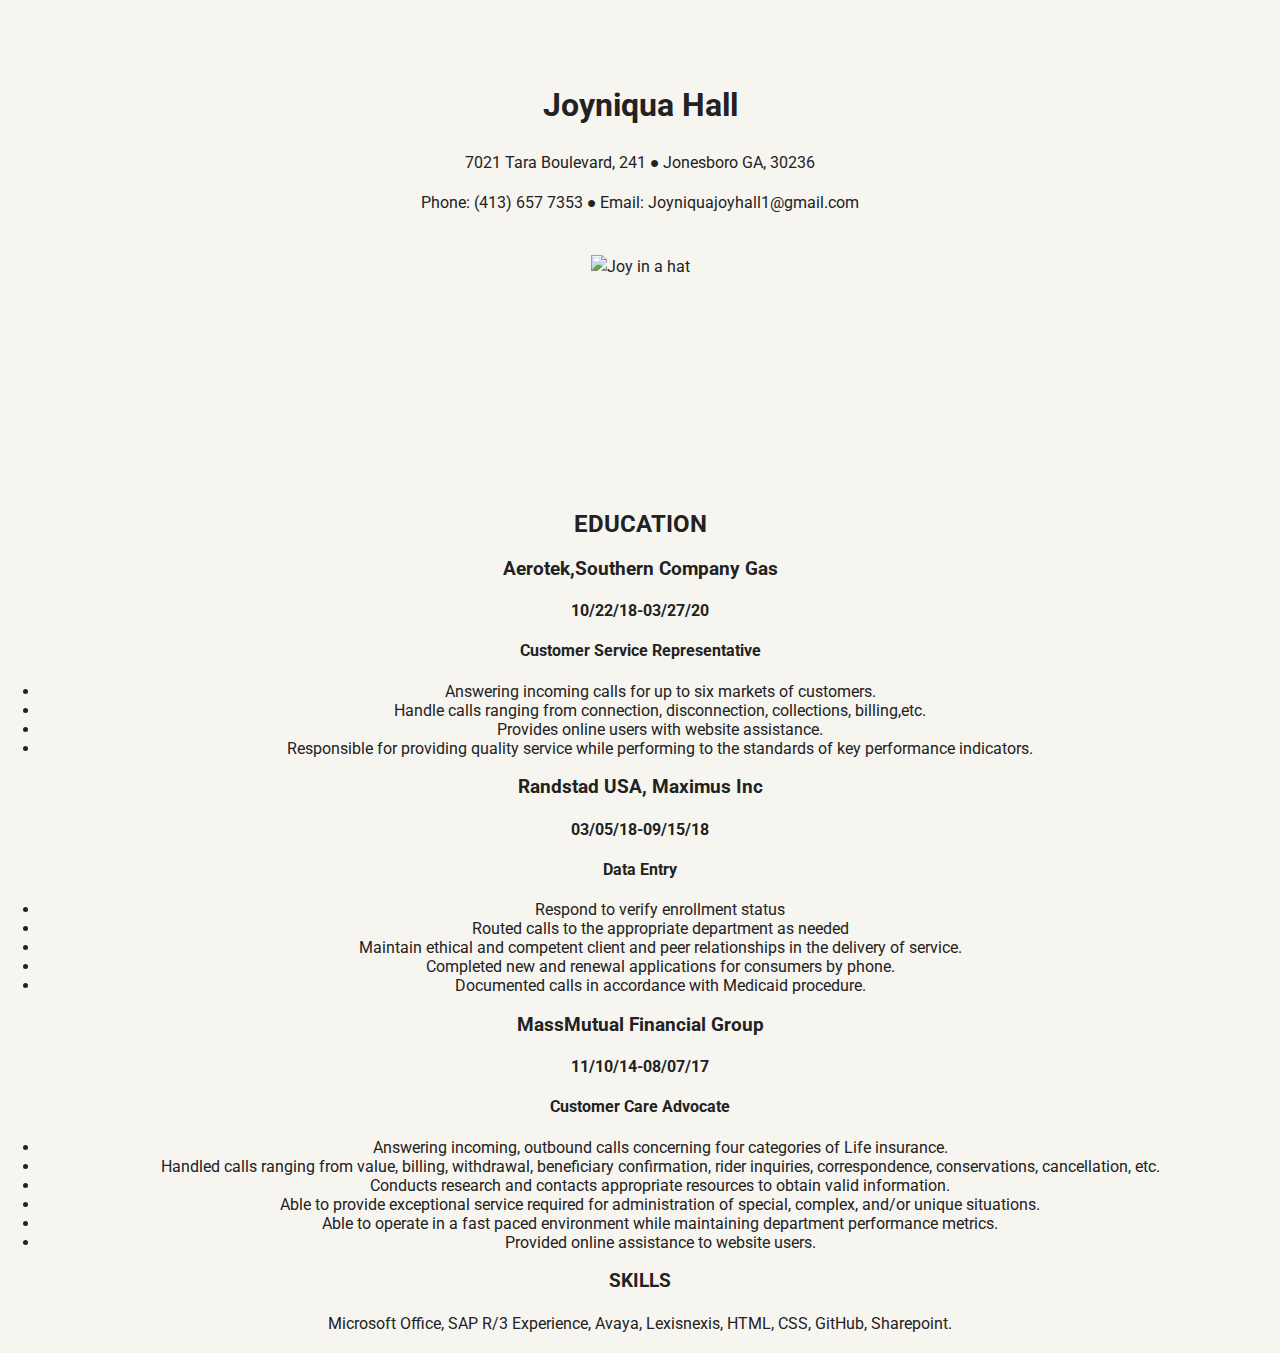
==== Code Life/experience.html @ f21184c1 "Add files via upload" ====
<!doctype html>
<html lang="en">
<head>
  <meta charset="utf-8">
  <title>Joy Hall's Profile</title>
  <meta name="viewport" content="width=device-width, initial-scale=1.0">
  <link rel="stylesheet" href="styles.css">
  <link href="https://fonts.googleapis.com/css?family=Muli%7CRoboto:400,300,500,700,900" rel="stylesheet"></head>
  <body>
    <header>
      <h1>Joyniqua Hall</h1>
        <p>7021 Tara Boulevard, 241 ● Jonesboro GA, 30236</p>
        <p>Phone: (413) 657 7353 ● Email: Joyniquajoyhall1@gmail.com</p> <br>
        <img src="images/joy3.jpg" alt="Joy in a hat" >
    </header>
    <main>
      <h2>EDUCATION</h2>
      <h3>Aerotek,Southern Company Gas</h3>
      <h4>10/22/18-03/27/20</h4>
      <h4>Customer Service Representative</h4>
        <ul>
          <li>Answering incoming calls for up to six markets of customers.</li>
          <li>Handle calls ranging from connection, disconnection, collections, billing,etc.</li>
          <li>Provides online users with website assistance.</li>
          <li>Responsible for providing quality service while performing to the standards of key performance indicators.</li>
        </ul>
        <div>
          <h3>Randstad USA, Maximus Inc</h3>
          <h4>03/05/18-09/15/18	</h4>
          <h4>Data Entry</h4>
          <ul>
            <li>Respond to verify enrollment status</li>
            <li>Routed calls to the appropriate department as needed</li>
            <li>Maintain ethical and competent client and peer relationships in the delivery of service.</li>
            <li>Completed new and renewal applications for consumers by phone.</li>
            <li>Documented calls in accordance with Medicaid procedure.</li>
          </ul>
        </div>
        <h3>MassMutual Financial Group</h3>
        <h4>11/10/14-08/07/17</h4>
        <h4>Customer Care Advocate</h4>
          <ul>
            <li>Answering incoming, outbound calls concerning four categories of  Life insurance.</li>
            <li>Handled calls ranging from value, billing, withdrawal, beneficiary confirmation, rider inquiries, correspondence, conservations, cancellation, etc.</li>
            <li>Conducts research and contacts appropriate resources to obtain valid information.</li>
            <li>Able to provide exceptional service required for administration of special, complex, and/or unique situations.</li>
            <li>Able to operate in a fast paced environment while maintaining  department performance metrics.</li>
            <li>Provided online assistance to website users.</li>
          </ul>
          <div>
            <h3>SKILLS</h3>
            <p>Microsoft Office, SAP R/3 Experience, Avaya, Lexisnexis, HTML, CSS, GitHub, Sharepoint.</p>
          </div>
        </main>
  </body>
</html>
---- Code Life/styles.css ----
/* Global Layout Set-up */
* {
  box-sizing: border-box;
}

body {
  margin: 0;
  padding: 0;
  text-align: center;
  font-family: 'Roboto', sans-serif;
  color: #222;
  background: #f7f5f0;
}
/* Link Styles */

a {
  text-decoration: none;
  color: #DE4F1F;
}
a:hover {
  color: #6633ff;
}

/* Section Styles */

.main-nav {
  width: 100%;
  background: black;
  min-height: 30px;
  padding: 10px;
  position: fixed;
  text-align: center;
}
.nav {
  display: flex;
  justify-content: space-around;
  font-weight: 700;
  list-style-type: none;
  margin: 0 auto;
  padding: 0;
}

.nav .name {
    display: block;
    margin-right: auto;
    color: white;
}
.nav li {
  padding: 5px 10px 10px 10px;
}
.nav a {
  transition: all .5s;
}
.nav a:hover {
  color: white
}

header {
  text-align: center;
  background: url('images/9475') no-repeat top center ;
  background-size: cover;
  overflow: hidden;
  padding-top: 60px;
}
header {
  line-height: 1.5;
}
header .profile-image {
  margin-top: 50px;
  width: 150px;
  height: 150px;
  border-radius: 60%;
  border: 3px solid white;
  transition: all .5s;
}
header .profile-image:hover {
  transform: scale(1.2) rotate(5deg);
}
.tag {
  background-color: #efefef;
  color: black;
  padding: 10px;
  border-radius: 6px;
  display: table;
  margin: 10px auto;
}
.location {
  background-color: #222;
  color: yellow;
}
.card {
  margin: 30px;
  padding: 20px 40px 40px;
  max-width: 500px;
  text-align: left;
  background: #fff;
  border-bottom: 4px solid #ccc;
  border-radius: 7px;
  transition: all .5s;
}
.card:hover {
  border-color: #ff99ff;
}

ul.skills {
  padding: 0;
  text-align: center;
}

.skills li {
  border-radius: 6px;
  display: inline-block;
  background: #ff9904;
  color: white;
  padding: 5px 10px;
  margin: 2px;
}

.skills li:nth-child(odd) {
  background: #0399ff;
}

footer {
  width: 100%;
  min-height: 30px;
  padding: 20px 0 40px 20px;
}

footer .copyright {
  top: -8px;
  font-size: .75em;
}

footer ul {
  list-style-type: none;
  margin: 0;
  padding: 0;
}

footer ul li {
  display: inline-block;
}

a.social {
  display: inline-block;
  text-indent: -9999px;
  margin-left: 5px;
  width: 30px;
  height: 30px;
  background-size: 30px 30px;
  opacity: .4;
  transition: all .5s;
}
a.twitter {
  background-image: url(images/twitter.svg);
}

a.github {
  background-image: url(images/github.svg);
}
a.social:hover {
  opacity: 1;
}
.clearfix {
  clear: both;
}

/* Styles for larger screens */
@media screen and (min-width: 720px) {

  .flex {
      display: -ms-flexbox;      /* TWEENER - IE 10 */
      display: flex;
      max-width: 1200px;
      -ms-flex-pack: distribute;
      justify-content: space-around;
      margin: 0 auto;
  }

  header {
    min-height: 470px;
  }

  .nav {
    max-width: 1200px;
    padding: 0 30px;
  }


  main {
    padding-top: 20px;
  }

  main p {
    line-height: 1.6em;
  }

  footer {
    font-size: 1.3em;
    max-width: 1200px;
    margin: 40px auto;
  }

}
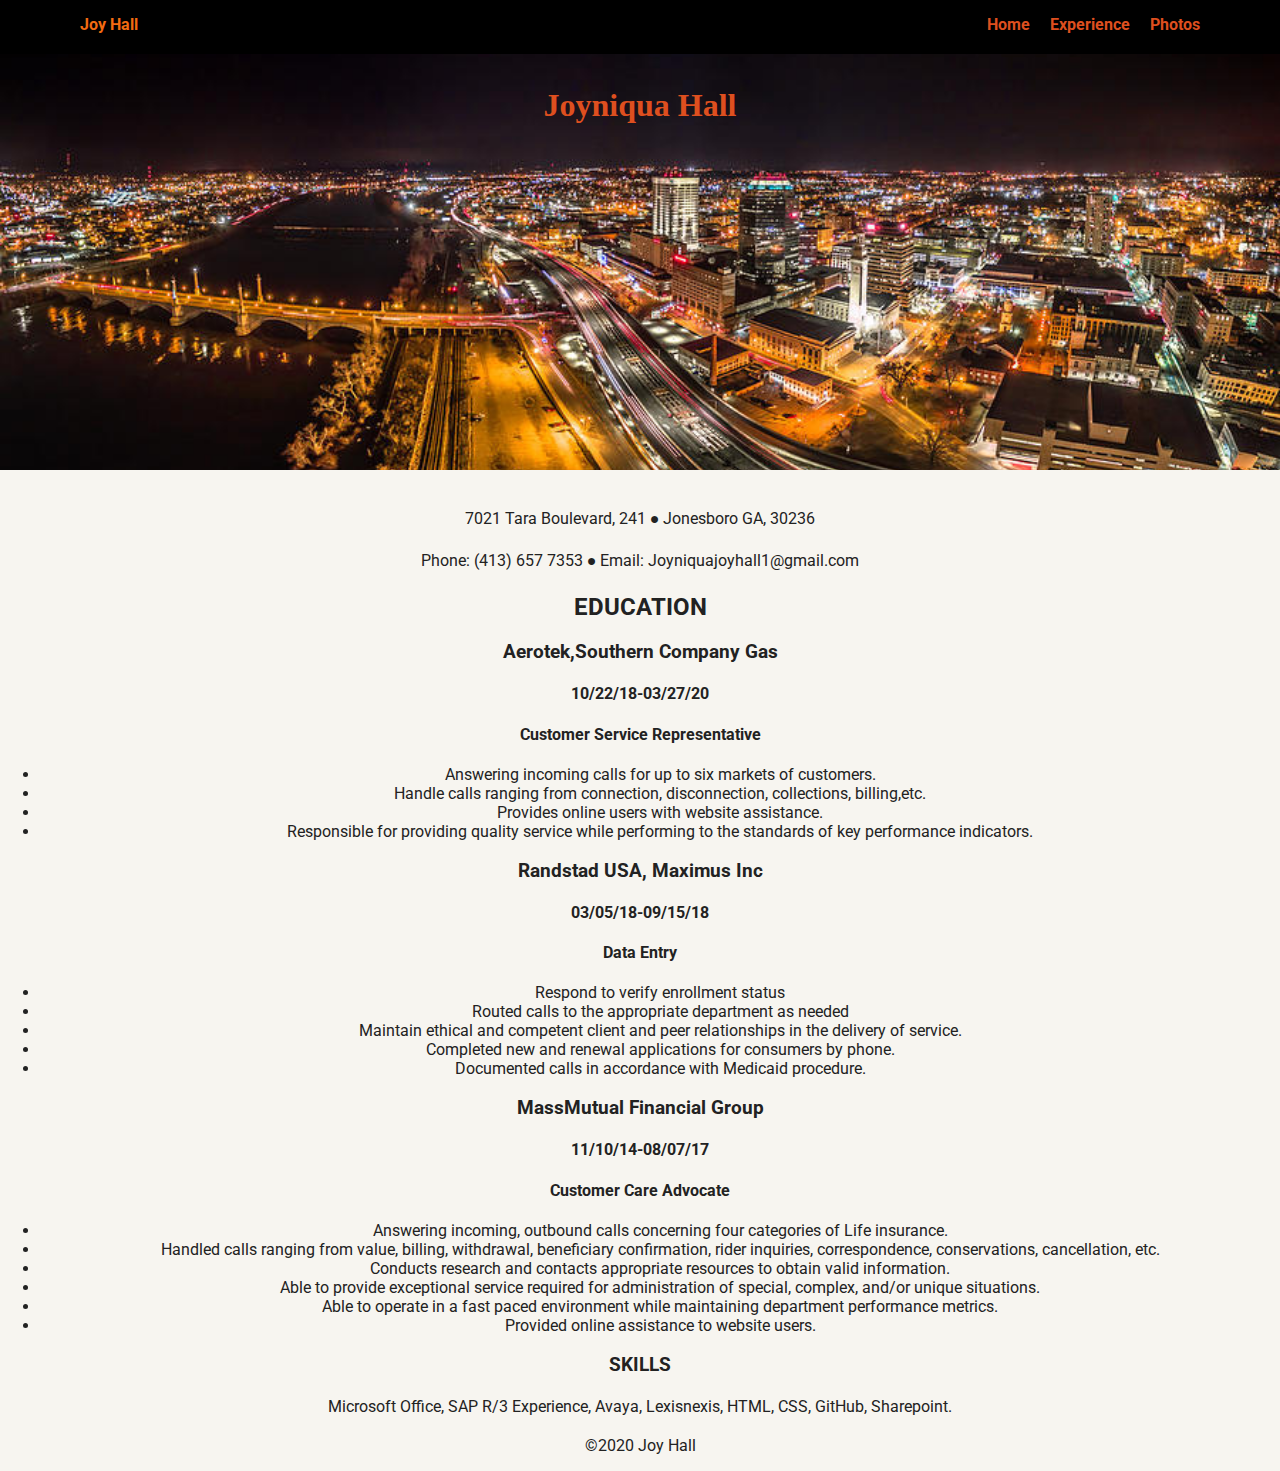
==== commit ef741475: "Add files via upload" ====
--- a/Code Life/experience.html
+++ b/Code Life/experience.html
@@ -7,13 +7,21 @@
   <link rel="stylesheet" href="styles.css">
   <link href="https://fonts.googleapis.com/css?family=Muli%7CRoboto:400,300,500,700,900" rel="stylesheet"></head>
   <body>
+    <div class="main-nav">
+      <ul class="nav">
+        <li class="name">Joy Hall</li>
+        <li><a href="index.html">Home</a></li>
+        <li><a href="experience.html">Experience</a></li>
+        <li><a href="photos.html">Photos</a></li>
+      </ul>
+  </div>
     <header>
       <h1>Joyniqua Hall</h1>
-        <p>7021 Tara Boulevard, 241 ● Jonesboro GA, 30236</p>
-        <p>Phone: (413) 657 7353 ● Email: Joyniquajoyhall1@gmail.com</p> <br>
-        <img src="images/joy3.jpg" alt="Joy in a hat" >
     </header>
     <main>
+      <p>7021 Tara Boulevard, 241 ● Jonesboro GA, 30236</p>
+      <p>Phone: (413) 657 7353 ● Email: Joyniquajoyhall1@gmail.com</p>
+      <div></div>
       <h2>EDUCATION</h2>
       <h3>Aerotek,Southern Company Gas</h3>
       <h4>10/22/18-03/27/20</h4>
@@ -52,5 +60,6 @@
             <p>Microsoft Office, SAP R/3 Experience, Avaya, Lexisnexis, HTML, CSS, GitHub, Sharepoint.</p>
           </div>
         </main>
+        <p class="copyright"> &copy;2020 Joy Hall</p>
   </body>
 </html>
--- a/Code Life/styles.css
+++ b/Code Life/styles.css
@@ -44,7 +44,7 @@
 .nav .name {
     display: block;
     margin-right: auto;
-    color: white;
+    color: rgb(243, 107, 17);
 }
 .nav li {
   padding: 5px 10px 10px 10px;
@@ -58,7 +58,8 @@
 
 header {
   text-align: center;
-  background: url('images/9475') no-repeat top center ;
+  background: url('images/spfldn.jpg') no-repeat top center; 
+  /* Photo reference, https://fineartamerica.com/featured/springfield-massachusetts-night-long-exposure-panorama-petr-hejl.html */
   background-size: cover;
   overflow: hidden;
   padding-top: 60px;
@@ -202,4 +203,14 @@
     margin: 40px auto;
   }
 
-}
+header h1{
+  color: #DE4F1F;
+  font-family: Georgia, 'Times New Roman', Times, serif;
+}
+
+header p {
+  color: #DE4F1F;
+  font-family: sans-serif;
+}
+
+}